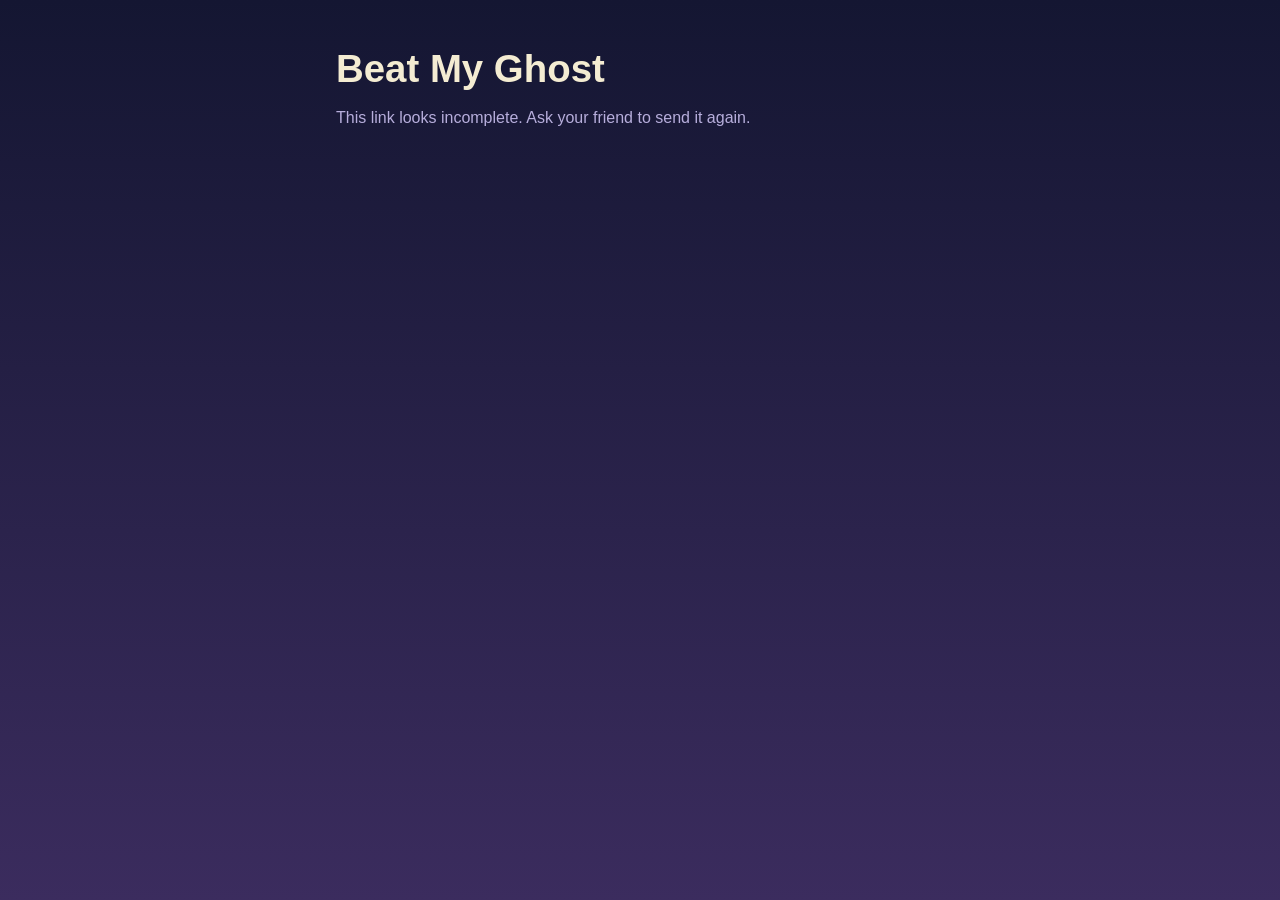
==== r/index.html @ 27a88cb9 "Website: home, run link page, privacy policy, app-ads.txt, assetlinks" ====
<!doctype html>
<html lang="en">
<head>
<meta charset="utf-8"><meta name="viewport" content="width=device-width, initial-scale=1">
<title>A race is waiting</title>
<link rel="stylesheet" href="../style.css">
</head>
<body><main>
  <!-- With the app installed, Android App Links open this URL directly in the game.
       This page is the fallback: it shows the run and sends people to install. -->
  <h1>Beat My Ghost</h1>
  <div class="card" id="run">
    <p id="who">A friend challenged you</p>
    <div class="big" id="meters">?</div>
    <p id="day"></p>
    <a class="btn primary" id="install" href="https://play.google.com/store/apps/details?id=com.interstellarplay.beatmyghost">Install and race their ghost</a>
    <a class="btn secondary" id="open" href="#">I have the game, open the race</a>
  </div>
  <p class="hidden" id="bad">This link looks incomplete. Ask your friend to send it again.</p>
</main>
<script>
// Mirrors RunRecord.decode in src/sim/run_record.gd (only the header is needed here).
function decode(payload) {
  try {
    var s = payload.replace(/-/g, "+").replace(/_/g, "/");
    while (s.length % 4) s += "=";
    var bin = atob(s), buf = [];
    for (var i = 0; i < bin.length; i++) buf.push(bin.charCodeAt(i));
    var pos = 0;
    function varint() {
      var v = 0, shift = 0;
      while (true) {
        if (pos >= buf.length || shift > 49) throw new Error("eof");
        var b = buf[pos++];
        v += (b & 0x7f) * Math.pow(2, shift);
        if (b < 0x80) return v;
        shift += 7;
      }
    }
    var v = varint(), seed = varint(), death = varint() / 10;
    if (v >= 2) varint(); // revive point, not shown here
    var n = varint();
    for (var k = 0; k < n; k++) varint();
    var len = varint();
    var name = new TextDecoder().decode(new Uint8Array(buf.slice(pos, pos + len)));
    if ((v !== 1 && v !== 2) || pos + len !== buf.length) throw new Error("bad");
    return { seed: seed, death: death, name: name };
  } catch (e) { return null; }
}
var MONTHS = ["Jan", "Feb", "Mar", "Apr", "May", "Jun", "Jul", "Aug", "Sep", "Oct", "Nov", "Dec"];
var c = new URLSearchParams(location.search).get("c") || "";
var r = c && decode(c);
if (r) {
  document.getElementById("who").textContent = (r.name || "A friend") + " ran";
  document.getElementById("meters").textContent = Math.round(r.death / 10) + " m";
  var d = r.seed % 100, m = Math.floor(r.seed / 100) % 100;
  if (m >= 1 && m <= 12) document.getElementById("day").textContent = "on the " + MONTHS[m - 1] + " " + d + " track. Can you beat it?";
  document.getElementById("open").href = "intent://" + location.host + location.pathname + location.search +
    "#Intent;scheme=https;package=com.interstellarplay.beatmyghost;end";
} else {
  document.getElementById("run").classList.add("hidden");
  document.getElementById("bad").classList.remove("hidden");
}
</script>
</body>
</html>
---- style.css ----
:root { --bg:#141632; --bg2:#3b2c5e; --text:#f4ecd2; --muted:#b7aedc; --accent:#ff9f43; --ghost:#9ff0ff; --card:#1f1b3a; --edge:#6a5ca8; }
* { box-sizing: border-box; }
body { margin:0; min-height:100vh; font-family: "Avenir Next", Roboto, "Helvetica Neue", Arial, sans-serif;
  color:var(--text); background: linear-gradient(var(--bg), var(--bg2)) fixed; line-height:1.55; }
main { max-width: 640px; margin: 0 auto; padding: 48px 16px 64px; }
h1 { font-size: 2.4rem; line-height:1.1; margin: 0 0 12px; }
h2 { font-size: 1.2rem; margin: 32px 0 8px; color: var(--ghost); }
p, li { color: var(--muted); }
a { color: var(--ghost); }
.card { background: var(--card); border: 2px solid var(--edge); border-radius: 22px; padding: 24px; margin-top: 24px; text-align:center; }
.big { font-size: 3rem; font-weight: 700; color: var(--text); margin: 4px 0; }
.btn { display:block; padding: 14px; border-radius: 14px; margin-top: 12px; font-weight: 600; text-decoration:none; font-size: 1.1rem; }
.primary { background: var(--accent); color:#1b1b2f; }
.secondary { border: 2px solid var(--edge); color: var(--text); }
.hidden { display:none; }
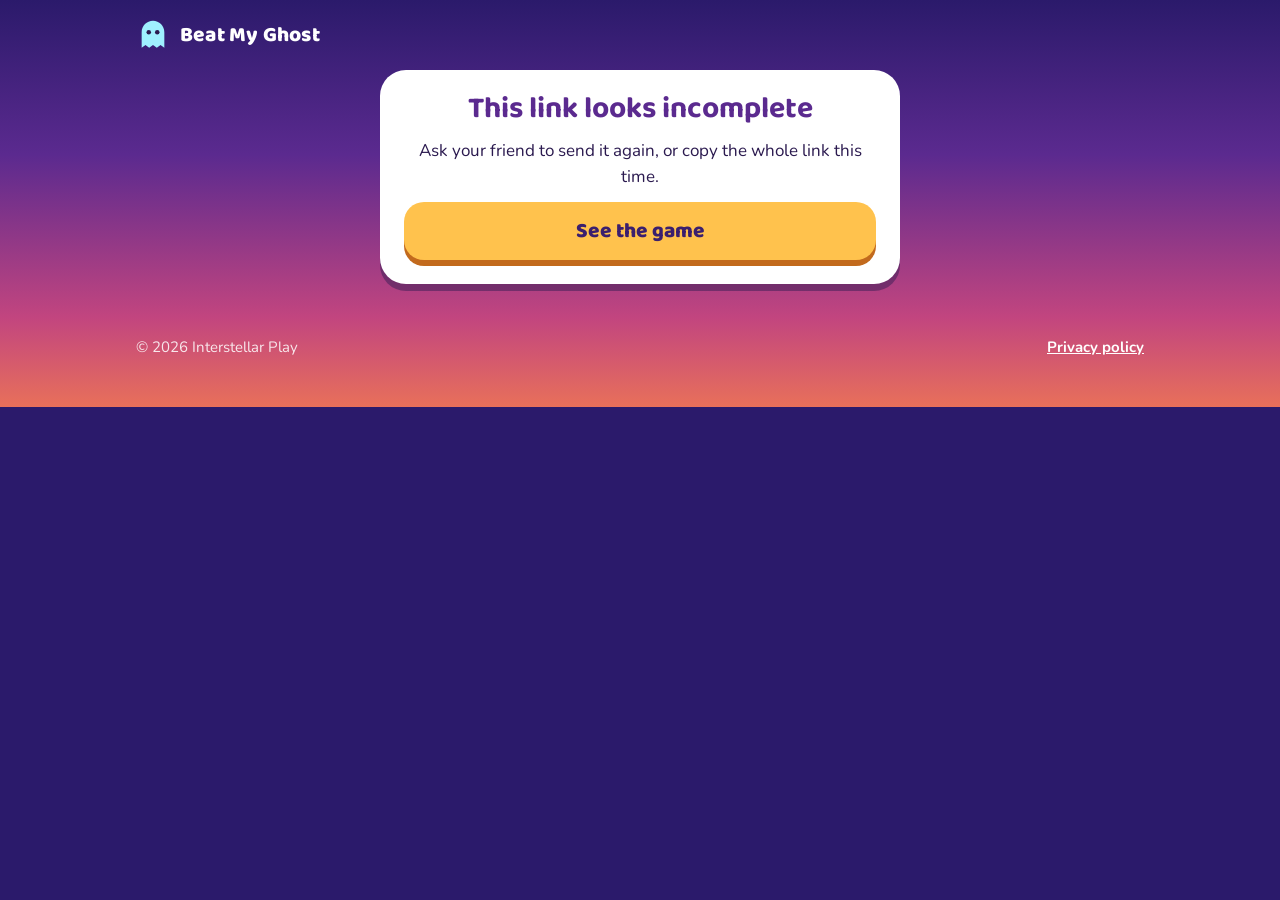
==== commit 14917791: "New site: the game's look, a playable mini run, a richer challenge page Home: hero with a one-tap mi" ====
--- a/r/index.html
+++ b/r/index.html
@@ -1,23 +1,78 @@
 <!doctype html>
 <html lang="en">
 <head>
-<meta charset="utf-8"><meta name="viewport" content="width=device-width, initial-scale=1">
-<title>A race is waiting</title>
-<link rel="stylesheet" href="../style.css">
+<meta charset="utf-8">
+<meta name="viewport" content="width=device-width, initial-scale=1, viewport-fit=cover">
+<title>A race is waiting · Beat My Ghost</title>
+<meta name="description" content="Your friend challenged you to beat their ghost in Beat My Ghost.">
+<meta property="og:title" content="Can you beat my ghost?">
+<meta property="og:description" content="I ran this track in Beat My Ghost. Open the link to race my ghost.">
+<meta property="og:image" content="https://interstellarplay.github.io/og.png">
+<meta name="theme-color" content="#2b1a6b">
+<link rel="icon" href="../favicon.svg" type="image/svg+xml">
+<link rel="preconnect" href="https://fonts.googleapis.com">
+<link rel="preconnect" href="https://fonts.gstatic.com" crossorigin>
+<link rel="stylesheet" href="https://fonts.googleapis.com/css2?family=Baloo+2:wght@600;800&family=Nunito:wght@600;700;800&display=swap">
+<link rel="stylesheet" href="../style.css?v=2">
+<style>
+.page { max-width: 520px; margin: 0 auto; display: flex; flex-direction: column; gap: 18px; padding-bottom: 12px; }
+.race { overflow: hidden; }
+.race canvas { display: block; width: 100%; height: 170px; }
+.race .body { padding: 18px 20px 22px; display: flex; flex-direction: column; gap: 10px; }
+.who { font-weight: 800; color: var(--ink-soft); font-size: 16px; }
+.meters { font-family: var(--display); font-weight: 800; font-size: 64px; line-height: 0.95; color: var(--sky-2); }
+.where { color: var(--ink); font-weight: 700; }
+.bubble { align-self: flex-start; background: var(--card-soft); color: var(--sky-2); font-weight: 800; padding: 8px 14px; border-radius: 14px; }
+.actions { display: flex; flex-direction: column; gap: 12px; margin-top: 6px; }
+.actions .btn { width: 100%; }
+.hint { font-size: 14px; color: var(--ink-soft); text-align: center; }
+.warm { padding: 12px; }
+.warm canvas { display: block; width: 100%; height: 200px; border-radius: 16px; cursor: pointer; touch-action: manipulation; }
+.warm .bar { display: flex; justify-content: space-between; align-items: center; gap: 10px; padding: 10px 6px 2px; }
+.warm b { font-family: var(--display); font-size: 18px; color: var(--ink); }
+.warm span { font-size: 14px; font-weight: 800; color: var(--ink-soft); }
+.bad { padding: 24px; text-align: center; color: var(--ink); display: flex; flex-direction: column; gap: 12px; }
+.bad h1 { color: var(--sky-2); font-size: 30px; }
+</style>
 </head>
-<body><main>
+<body>
+<div class="wrap">
+  <header class="top">
+    <a class="brand" href="../" aria-label="Beat My Ghost home">
+      <svg viewBox="0 0 24 24" aria-hidden="true"><path fill="#9ff0ff" d="M12 2C7.6 2 4 5.6 4 10v11l2.7-2 2.6 2 2.7-2 2.7 2 2.6-2 2.7 2V10C20 5.6 16.4 2 12 2z"/><circle cx="9" cy="10" r="1.6" fill="#2b1a4f"/><circle cx="15" cy="10" r="1.6" fill="#2b1a4f"/></svg>
+      <b>Beat My Ghost</b>
+    </a>
+  </header>
   <!-- With the app installed, Android App Links open this URL directly in the game.
        This page is the fallback: it shows the run and sends people to install. -->
-  <h1>Beat My Ghost</h1>
-  <div class="card" id="run">
-    <p id="who">A friend challenged you</p>
-    <div class="big" id="meters">?</div>
-    <p id="day"></p>
-    <a class="btn primary" id="install" href="https://play.google.com/store/apps/details?id=com.interstellarplay.beatmyghost">Install and race their ghost</a>
-    <a class="btn secondary" id="open" href="#">I have the game, open the race</a>
-  </div>
-  <p class="hidden" id="bad">This link looks incomplete. Ask your friend to send it again.</p>
-</main>
+  <main class="page">
+    <div class="card race" id="run">
+      <canvas id="scene" aria-hidden="true"></canvas>
+      <div class="body">
+        <span class="who" id="who">A friend challenged you</span>
+        <span class="meters" id="meters">?</span>
+        <span class="where" id="day"></span>
+        <span class="bubble" id="taunt" hidden></span>
+        <div class="actions">
+          <a class="btn" id="open" href="#">Race their ghost in the game</a>
+          <span class="btn soon" id="install" aria-disabled="true">Coming soon to Google Play</span>
+        </div>
+        <p class="hint">Got the game? The button opens this race in it.</p>
+      </div>
+    </div>
+    <div class="card warm" id="warmup">
+      <canvas id="game" tabindex="0" aria-label="Warm-up run: tap or press space to jump"></canvas>
+      <div class="bar"><b id="status">Warm up: tap to start, tap to jump</b><span id="best"></span></div>
+    </div>
+    <div class="card bad" id="bad" hidden>
+      <h1>This link looks incomplete</h1>
+      <p>Ask your friend to send it again, or copy the whole link this time.</p>
+      <a class="btn" href="../">See the game</a>
+    </div>
+  </main>
+  <footer><div class="row"><span>© 2026 Interstellar Play</span><nav aria-label="Footer"><a href="../privacy.html">Privacy policy</a></nav></div></footer>
+</div>
+<script src="../art.js?v=2"></script>
 <script>
 // Mirrors RunRecord.decode in src/sim/run_record.gd (only the header is needed here).
 function decode(payload) {
@@ -43,24 +98,118 @@
     for (var k = 0; k < n; k++) varint();
     var len = varint();
     var name = new TextDecoder().decode(new Uint8Array(buf.slice(pos, pos + len)));
-    if ((v !== 1 && v !== 2) || pos + len !== buf.length) throw new Error("bad");
-    return { seed: seed, death: death, name: name };
+    pos += len;
+    if (v >= 3) { var lookLen = varint(); pos += lookLen; } // look ("skin/hat/..."), not shown here
+    var taunt = v >= 4 ? varint() : 0;
+    if (v >= 4) { var invLen = varint(); pos += invLen; } // invited_by, not shown here
+    var flag = "";
+    if (v >= 4) { var flagLen = varint(); flag = String.fromCharCode.apply(null, buf.slice(pos, pos + flagLen)); pos += flagLen; }
+    var level = v >= 5 ? varint() : 0;
+    if (v >= 6) { var ns = varint(); for (var q = 0; q < ns; q++) varint(); } // slides, not shown here
+    var track = null;
+    if (v >= 7 && varint() === 1) {
+      // A built track (src/sim/track.gd): theme, speed, length in m, name words, obstacles, stars.
+      track = { theme: varint(), speed: varint(), length: varint() };
+      varint(); varint();
+      var ni = varint();
+      for (var a = 0; a < ni; a++) { varint(); varint(); varint(); varint(); }
+      var nst = varint();
+      for (var b = 0; b < nst; b++) { varint(); varint(); }
+    }
+    if (v < 1 || v > 7 || pos !== buf.length) throw new Error("bad");
+    return { seed: seed, death: death, name: name, taunt: taunt, level: level, track: track, flag: flag };
   } catch (e) { return null; }
 }
+// Same order as src/game/taunts.gd.
+var TAUNTS = ["", "Bet you can't beat me!", "Easy one.", "Revenge time!", "Catch me if you can!",
+  "Beat this!", "Your turn.", "Too fast for you?", "Rematch?"];
 var MONTHS = ["Jan", "Feb", "Mar", "Apr", "May", "Jun", "Jul", "Aug", "Sep", "Oct", "Nov", "Dec"];
+// Same order as src/game/track_art.gd THEME_NAMES.
+var THEMES = ["Graveyard", "Underwater", "Desert", "Candy Land", "Castle", "Space", "City", "Snow", "Halloween", "Christmas"];
+// Google Play link, once the game is live (then the install button becomes a link).
+var STORE = "";
+function flagEmoji(cc) {
+  if (!/^[A-Z]{2}$/.test(cc)) return "";
+  return String.fromCodePoint(0x1F1E6 + cc.charCodeAt(0) - 65, 0x1F1E6 + cc.charCodeAt(1) - 65) + " ";
+}
 var c = new URLSearchParams(location.search).get("c") || "";
 var r = c && decode(c);
+var who = r ? (r.name ? r.name.replace(/#\d+$/, "") : "A friend") : "";
 if (r) {
-  document.getElementById("who").textContent = (r.name || "A friend") + " ran";
-  document.getElementById("meters").textContent = Math.round(r.death / 10) + " m";
-  var d = r.seed % 100, m = Math.floor(r.seed / 100) % 100;
-  if (m >= 1 && m <= 12) document.getElementById("day").textContent = "on the " + MONTHS[m - 1] + " " + d + " track. Can you beat it?";
+  var flag = flagEmoji(r.flag);
+  var m = Math.round(r.death / 10);
+  document.getElementById("who").textContent = flag + who + (r.track ? " built a track for you" : " ran");
+  document.getElementById("meters").textContent = (r.track ? r.track.length : m) + " m";
+  var d = r.seed % 100, mo = Math.floor(r.seed / 100) % 100;
+  var where = document.getElementById("day");
+  if (r.track) where.textContent = (THEMES[r.track.theme] || "A") + " track. Can you finish it and beat their ghost?";
+  else if (r.level > 0) where.textContent = "on Adventure level " + r.level + ". Can you beat it?";
+  else if (mo >= 1 && mo <= 12) where.textContent = "on the " + MONTHS[mo - 1] + " " + d + " track. Can you beat it?";
+  if (TAUNTS[r.taunt]) {
+    var t = document.getElementById("taunt");
+    t.textContent = "“" + TAUNTS[r.taunt] + "”";
+    t.hidden = false;
+  }
   document.getElementById("open").href = "intent://" + location.host + location.pathname + location.search +
     "#Intent;scheme=https;package=com.interstellarplay.beatmyghost;end";
+  if (STORE) {
+    var a = document.createElement("a");
+    a.className = "btn white"; a.href = STORE; a.textContent = "Get the game on Google Play";
+    var old = document.getElementById("install"); old.replaceWith(a);
+  }
 } else {
-  document.getElementById("run").classList.add("hidden");
-  document.getElementById("bad").classList.remove("hidden");
+  document.getElementById("run").hidden = true;
+  document.getElementById("warmup").hidden = true;
+  document.getElementById("bad").hidden = false;
 }
+
+// The scene: their ghost running over the graves, you a step behind.
+(function () {
+  var cv = document.getElementById("scene");
+  if (!r) return;
+  var ctx = cv.getContext("2d"), t = 0, last = 0;
+  var reduce = matchMedia("(prefers-reduced-motion: reduce)").matches;
+  function frame(now) {
+    t += Math.min(0.05, (now - last) / 1000 || 0); last = now;
+    var rect = cv.getBoundingClientRect(), dpr = Math.min(devicePixelRatio || 1, 2);
+    if (cv.width !== Math.round(rect.width * dpr)) { cv.width = rect.width * dpr; cv.height = rect.height * dpr; }
+    ctx.setTransform(dpr, 0, 0, dpr, 0, 0);
+    var W = rect.width, H = rect.height, gy = H - 26;
+    var g = ctx.createLinearGradient(0, 0, 0, H);
+    g.addColorStop(0, "#141632"); g.addColorStop(1, "#3b2c5e");
+    ctx.fillStyle = g; ctx.fillRect(0, 0, W, H);
+    ctx.fillStyle = "#fff3c4"; ctx.beginPath(); ctx.arc(W - 50, 36, 15, 0, 7); ctx.fill();
+    ctx.fillStyle = "#17142b"; ctx.fillRect(0, gy, W, H - gy);
+    ctx.fillStyle = "#6a5ca8"; ctx.fillRect(0, gy, W, 2);
+    ctx.save(); ctx.translate(0, gy); ctx.scale(1.7, 1.7);
+    var vw = W / 1.7, scroll = (t * 160) % 220;
+    for (var k = -1; k < vw / 110 + 2; k++) Art.stone(ctx, k * 110 - scroll * 0.5 + 60, 0, 18, 24);
+    var hop = Math.max(0, Math.sin(t * 4.2)) * 38;
+    Art.ghost(ctx, vw * 0.55, -hop, 1.1, t);
+    Art.runner(ctx, vw * 0.25, -Math.max(0, Math.sin(t * 4.2 - 0.6)) * 38, 1, t, { air: hop > 2 });
+    ctx.restore();
+    if (!reduce) requestAnimationFrame(frame);
+  }
+  requestAnimationFrame(frame);
+  addEventListener("resize", function () { if (reduce) requestAnimationFrame(frame); });
+})();
+
+// A warm-up: the mini run with a ghost at their distance (capped so it stays doable).
+(function () {
+  if (!r) return;
+  var target = Math.max(60, Math.min(300, Math.round(r.death / 10)));
+  var status = document.getElementById("status"), bestEl = document.getElementById("best");
+  var game = Art.miniGame(document.getElementById("game"), {
+    ghostEnd: target,
+    ghostLabel: "Warm-up ghost",
+    onState: function (s, m, best) {
+      if (s === "playing") status.textContent = "Beat a ghost at " + target + " m";
+      else if (s === "beat") status.textContent = "Warmed up! Now race them for real";
+      else if (s === "over") { status.textContent = "Crashed at " + m + " m. Tap to retry"; bestEl.textContent = "Best " + best + " m"; }
+    }
+  });
+  if (game.best() > 0) bestEl.textContent = "Best " + game.best() + " m";
+})();
 </script>
 </body>
 </html>
--- a/style.css
+++ b/style.css
@@ -1,15 +1,109 @@
-:root { --bg:#141632; --bg2:#3b2c5e; --text:#f4ecd2; --muted:#b7aedc; --accent:#ff9f43; --ghost:#9ff0ff; --card:#1f1b3a; --edge:#6a5ca8; }
+/* Interstellar Play site: the game's B2 look (night-to-sunset sky, white cards
+   with a darker lip, gold buttons). One deliberate look, the same in light and
+   dark mode, so every colour is set explicitly. */
+:root {
+  --sky-1: #2b1a6b;
+  --sky-2: #5b2a8f;
+  --sky-3: #c2457f;
+  --sky-4: #ff9f43;
+  --ink: #2b1a4f;
+  --ink-soft: #6b5d8f;
+  --card: #ffffff;
+  --card-soft: #f3eefc;
+  --lip: rgba(43, 26, 79, 0.45);
+  --gold: #ffc24d;
+  --gold-lip: #c26a1d;
+  --ghost: #9ff0ff;
+  --runner: #ff9f43;
+  --white: #ffffff;
+  --text-on-sky: rgba(255, 255, 255, 0.86);
+  --display: "Baloo 2", "Trebuchet MS", system-ui, sans-serif;
+  --body: "Nunito", "Segoe UI", system-ui, sans-serif;
+  color-scheme: dark;
+}
 * { box-sizing: border-box; }
-body { margin:0; min-height:100vh; font-family: "Avenir Next", Roboto, "Helvetica Neue", Arial, sans-serif;
-  color:var(--text); background: linear-gradient(var(--bg), var(--bg2)) fixed; line-height:1.55; }
-main { max-width: 640px; margin: 0 auto; padding: 48px 16px 64px; }
-h1 { font-size: 2.4rem; line-height:1.1; margin: 0 0 12px; }
-h2 { font-size: 1.2rem; margin: 32px 0 8px; color: var(--ghost); }
-p, li { color: var(--muted); }
+html { background: var(--sky-1); }
+body {
+  margin: 0;
+  font-family: var(--body);
+  font-size: 17px;
+  line-height: 1.55;
+  color: var(--white);
+  background: linear-gradient(180deg, var(--sky-1) 0%, var(--sky-2) 38%, var(--sky-3) 78%, #e8705a 100%);
+  min-height: 100%;
+}
+.wrap {
+  max-width: 1040px;
+  margin: 0 auto;
+  padding-left: max(16px, env(safe-area-inset-left, 0px));
+  padding-right: max(16px, env(safe-area-inset-right, 0px));
+}
+h1, h2, h3 { font-family: var(--display); line-height: 1.05; margin: 0; text-wrap: balance; }
+p { margin: 0; }
 a { color: var(--ghost); }
-.card { background: var(--card); border: 2px solid var(--edge); border-radius: 22px; padding: 24px; margin-top: 24px; text-align:center; }
-.big { font-size: 3rem; font-weight: 700; color: var(--text); margin: 4px 0; }
-.btn { display:block; padding: 14px; border-radius: 14px; margin-top: 12px; font-weight: 600; text-decoration:none; font-size: 1.1rem; }
-.primary { background: var(--accent); color:#1b1b2f; }
-.secondary { border: 2px solid var(--edge); color: var(--text); }
-.hidden { display:none; }
+a:focus-visible, button:focus-visible { outline: 3px solid var(--gold); outline-offset: 3px; }
+
+/* Top bar */
+.top { display: flex; align-items: center; justify-content: space-between; gap: 12px; padding-block: 18px; }
+.brand { display: flex; align-items: center; gap: 10px; text-decoration: none; color: var(--white); }
+.brand svg { width: 34px; height: 34px; flex: none; }
+.brand b { font-family: var(--display); font-size: 21px; font-weight: 800; letter-spacing: 0.01em; }
+.top nav { display: flex; gap: 18px; font-weight: 800; font-size: 15px; }
+.top nav a { color: var(--text-on-sky); text-decoration: none; }
+.top nav a:hover { color: var(--white); }
+
+/* Buttons */
+.btn {
+  display: inline-flex; align-items: center; justify-content: center; gap: 10px;
+  min-height: 58px; padding: 0 26px; border-radius: 20px; border: none;
+  font-family: var(--display); font-weight: 800; font-size: 21px; text-decoration: none; cursor: pointer;
+  background: var(--gold); color: #3b1f6e; box-shadow: 0 6px 0 var(--gold-lip);
+  transition: transform 0.08s ease, box-shadow 0.08s ease;
+}
+.btn:active { transform: translateY(5px); box-shadow: 0 1px 0 var(--gold-lip); }
+.btn.white { background: var(--white); color: var(--sky-2); box-shadow: 0 6px 0 rgba(0, 0, 0, 0.25); }
+.btn.white:active { box-shadow: 0 1px 0 rgba(0, 0, 0, 0.25); }
+.btn.soon { background: rgba(255, 255, 255, 0.16); color: var(--white); box-shadow: none; cursor: default; }
+.btn svg { width: 22px; height: 22px; flex: none; }
+.card .btn.soon { background: var(--card-soft); color: var(--sky-2); }
+.card .btn.soon svg path { fill: var(--sky-2); }
+
+/* Cards */
+.card { background: var(--card); color: var(--ink); border-radius: 26px; box-shadow: 0 7px 0 var(--lip); }
+.chip {
+  display: inline-block; padding: 3px 12px; border-radius: 999px; font-weight: 800; font-size: 13px;
+  background: rgba(255, 255, 255, 0.18); color: var(--white); letter-spacing: 0.02em;
+}
+
+/* Footer */
+footer { padding-block: 40px 48px; color: var(--text-on-sky); font-size: 15px; }
+footer .row { display: flex; flex-wrap: wrap; gap: 10px 22px; align-items: center; justify-content: space-between; }
+footer nav { display: flex; flex-wrap: wrap; gap: 8px 18px; }
+footer a { color: var(--white); font-weight: 700; }
+
+/* Long text pages (privacy) */
+.doc { padding: 26px 22px; margin-block: 8px 24px; max-width: 760px; }
+.doc h1 { font-size: 34px; color: var(--sky-2); margin-bottom: 6px; }
+.doc h2 { font-size: 22px; color: var(--sky-2); margin: 26px 0 6px; }
+.doc p, .doc li { color: var(--ink); max-width: 68ch; }
+.doc p + p { margin-top: 10px; }
+.doc a { color: var(--sky-2); }
+
+@media (max-width: 560px) {
+  body { font-size: 16px; }
+  .top nav { display: none; }
+  .btn { width: 100%; font-size: 18px; padding: 0 16px; min-height: 54px; }
+}
+@media (prefers-reduced-motion: reduce) {
+  .btn { transition: none; }
+}
+
+/* Plain pages that are just <body><main> (Dodge Kingdom's privacy policy). */
+body > main:not(.page) {
+  max-width: 760px; margin: 0 auto; padding-block: 40px 56px;
+  padding-left: max(16px, env(safe-area-inset-left, 0px)); padding-right: max(16px, env(safe-area-inset-right, 0px));
+}
+body > main:not(.page) h1 { font-size: 38px; margin-bottom: 10px; }
+body > main:not(.page) h2 { font-size: 23px; margin: 26px 0 6px; color: var(--ghost); }
+body > main:not(.page) p, body > main:not(.page) li { color: var(--text-on-sky); max-width: 68ch; }
+body > main:not(.page) p + p { margin-top: 10px; }
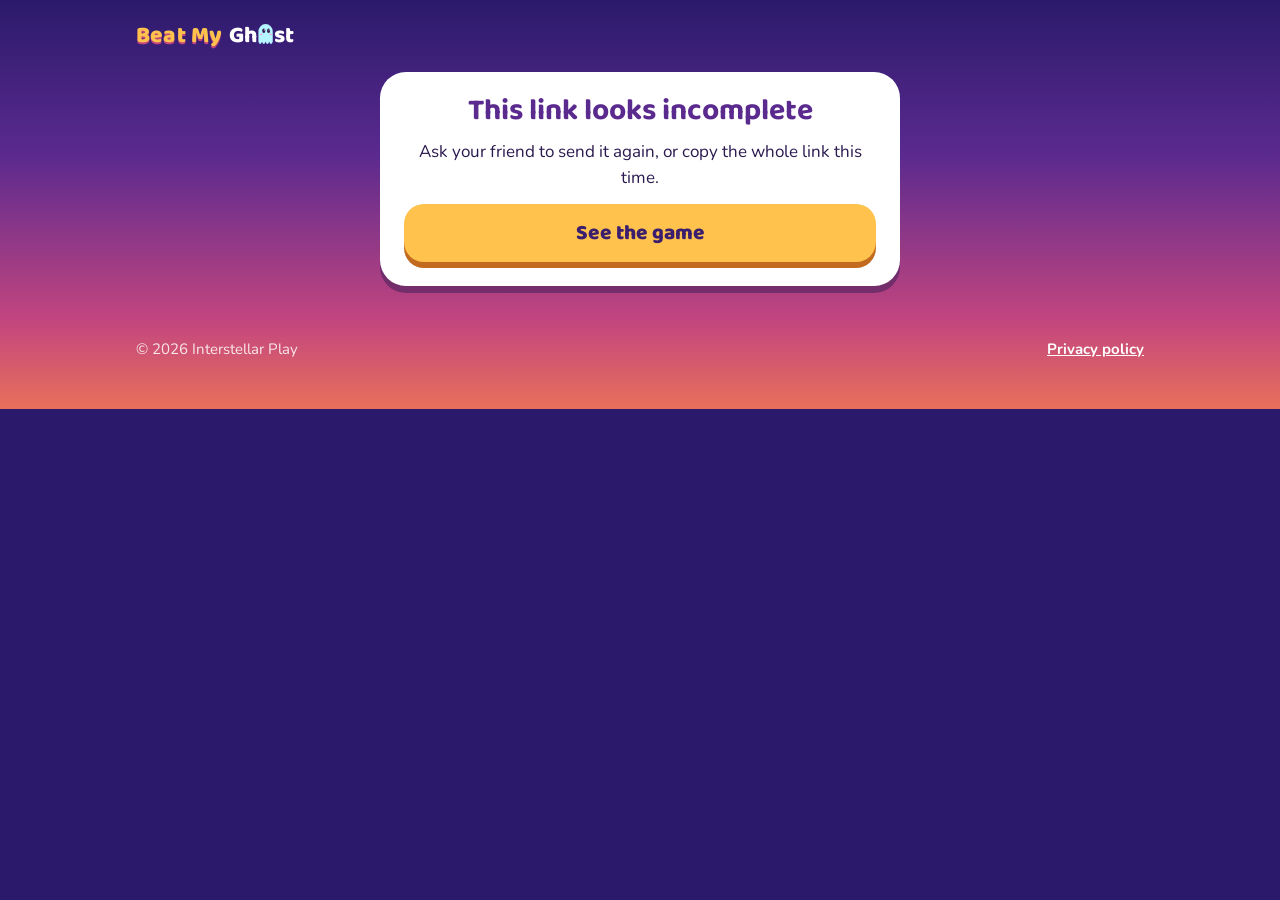
==== commit baa6bda9: "The logo with Boo as the o, in the header and the link preview Co-Authored-By: Claude Opus 5.5 <nore" ====
--- a/r/index.html
+++ b/r/index.html
@@ -13,7 +13,7 @@
 <link rel="preconnect" href="https://fonts.googleapis.com">
 <link rel="preconnect" href="https://fonts.gstatic.com" crossorigin>
 <link rel="stylesheet" href="https://fonts.googleapis.com/css2?family=Baloo+2:wght@600;800&family=Nunito:wght@600;700;800&display=swap">
-<link rel="stylesheet" href="../style.css?v=2">
+<link rel="stylesheet" href="../style.css?v=3">
 <style>
 .page { max-width: 520px; margin: 0 auto; display: flex; flex-direction: column; gap: 18px; padding-bottom: 12px; }
 .race { overflow: hidden; }
@@ -39,8 +39,7 @@
 <div class="wrap">
   <header class="top">
     <a class="brand" href="../" aria-label="Beat My Ghost home">
-      <svg viewBox="0 0 24 24" aria-hidden="true"><path fill="#9ff0ff" d="M12 2C7.6 2 4 5.6 4 10v11l2.7-2 2.6 2 2.7-2 2.7 2 2.6-2 2.7 2V10C20 5.6 16.4 2 12 2z"/><circle cx="9" cy="10" r="1.6" fill="#2b1a4f"/><circle cx="15" cy="10" r="1.6" fill="#2b1a4f"/></svg>
-      <b>Beat My Ghost</b>
+      <b class="wordmark"><span class="beat">Beat My</span> Gh<svg class="boo-o" viewBox="-11 -33 22 31" aria-hidden="true"><path fill="#b6f4ff" d="M-10.5 -6 L-10.5 -21 A10.5 11 0 0 1 10.5 -21 L10.5 -6 Q7.9 0.4 5.25 -6 Q2.6 0.4 0 -6 Q-2.6 0.4 -5.25 -6 Q-7.9 0.4 -10.5 -6 Z"/><ellipse cx="-2.6" cy="-22" rx="2.3" ry="3.3" fill="#2b1a4f"/><ellipse cx="4.4" cy="-22" rx="2.3" ry="3.3" fill="#2b1a4f"/><circle cx="-1.8" cy="-23.3" r="0.8" fill="#fff"/><circle cx="5.2" cy="-23.3" r="0.8" fill="#fff"/><ellipse cx="-6.4" cy="-16.8" rx="1.8" ry="1" fill="#ff8ab5"/><ellipse cx="7.4" cy="-16.8" rx="1.8" ry="1" fill="#ff8ab5"/></svg>st</b>
     </a>
   </header>
   <!-- With the app installed, Android App Links open this URL directly in the game.
@@ -72,7 +71,7 @@
   </main>
   <footer><div class="row"><span>© 2026 Interstellar Play</span><nav aria-label="Footer"><a href="../privacy.html">Privacy policy</a></nav></div></footer>
 </div>
-<script src="../art.js?v=2"></script>
+<script src="../art.js?v=3"></script>
 <script>
 // Mirrors RunRecord.decode in src/sim/run_record.gd (only the header is needed here).
 function decode(payload) {
--- a/style.css
+++ b/style.css
@@ -46,8 +46,12 @@
 /* Top bar */
 .top { display: flex; align-items: center; justify-content: space-between; gap: 12px; padding-block: 18px; }
 .brand { display: flex; align-items: center; gap: 10px; text-decoration: none; color: var(--white); }
-.brand svg { width: 34px; height: 34px; flex: none; }
-.brand b { font-family: var(--display); font-size: 21px; font-weight: 800; letter-spacing: 0.01em; }
+.brand > svg { width: 34px; height: 34px; flex: none; }
+.brand b { font-family: var(--display); font-size: 23px; font-weight: 800; letter-spacing: 0.01em; }
+/* The logo: "Beat My" in gold, Boo standing in for the "o" of "Ghost". */
+.wordmark { display: inline-flex; align-items: baseline; white-space: nowrap; text-shadow: 0 2px 0 #3a1d7a; }
+.wordmark .beat { color: var(--gold); text-shadow: 0 2px 0 #c2457f; margin-right: 0.28em; }
+.wordmark .boo-o { width: 0.66em; height: 0.92em; margin: 0 0.02em; align-self: baseline; transform: translateY(0.1em); filter: drop-shadow(0 2px 0 #3a1d7a); }
 .top nav { display: flex; gap: 18px; font-weight: 800; font-size: 15px; }
 .top nav a { color: var(--text-on-sky); text-decoration: none; }
 .top nav a:hover { color: var(--white); }
